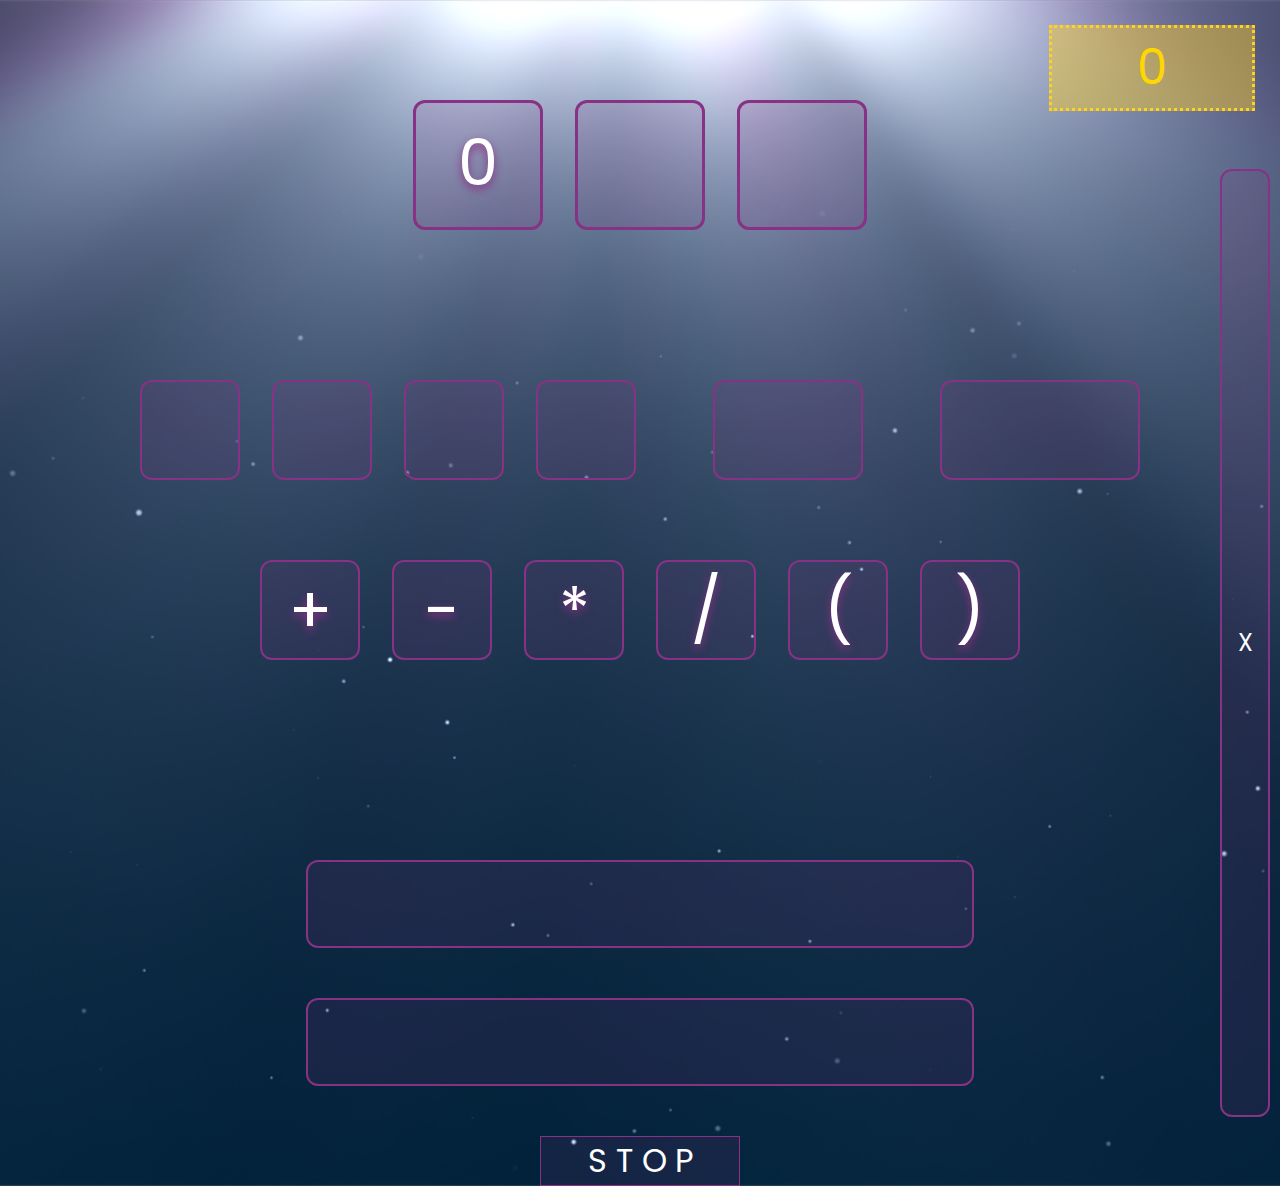
==== mojBroj.html @ 2d735e1e "first commit" ====
<!DOCTYPE html>
<html lang="en">
<head>
    <meta charset="UTF-8">
    <meta name="viewport" content="width=device-width, initial-scale=1.0">
    <title>MojBroj</title>
    <link rel="stylesheet" href="css/main.min.css">
    <script src="JS/app.js" defer></script>
</head>
<body>
    <div id="main-container">
        <div id="number-to-find-container">
            <div class="number-to-find-content">
                <div class="number-area">
                    <span class="glitch counter"></span>
                </div>
            </div>
            <div class="number-to-find-content">
                <div class="number-area">
                    <span class="glitch counter"></span>
                </div>
            </div>
            <div class="number-to-find-content">
                <div class="number-area">
                    <span class="glitch counter"></span>
                </div>
            </div>
        </div>
        
        <div id="available-numbers-container">
            <div id="four-numbers-container">
                <button class="four-numbers-content">
                    <div class="number-area">
                        <span class="glitch counter"></span>
                    </div>
                </button>
                <button class="four-numbers-content">
                    <div class="number-area">
                        <span class="glitch counter"></span>
                    </div>
                </button>
                <button class="four-numbers-content">
                    <div class="number-area">
                        <span class="glitch counter"></span>
                    </div>
                </button>
                <button class="four-numbers-content">
                    <div class="number-area">
                        <span class="glitch counter"></span>
                    </div>
                </button>
            </div>
            <button class="middle-number">
                <div class="number-area">
                    <span class="glitch counter"></span>
                </div>
            </button>
            <button class="last-number">
                <div class="number-area">
                    <span class="glitch counter"></span>
                </div>
            </button>
        </div>
        <div id="operations-container">
            <button class="operation-content" id="plus">+</button>
            <button class="operation-content" id="minus">-</button>
            <button class="operation-content" id="multiply">*</button>
            <button class="operation-content" id="divide">/</button>
            <button class="operation-content" id="open-bracket">(</button>
            <button class="operation-content" id="closed-bracket">)</button>
        </div>
        <div id="user-result"></div>
        <button id="backSpace">X</button>
        <div id="computer-result"></div>
        <div class="btns">
            <button id="clear">C L E A R</button>
            <button id="start-game">S T O P</button>
            <button id="check">C H E C K</button>
        </div>
        <a href="index.html"><button class="go-back">NEXT GAME</button></a>
    </div>
    <div id="point-holder">

    </div>
</body>
</html>
---- css/main.min.css ----
@import"https://fonts.googleapis.com/css2?family=Noto+Sans+JP:wght@100..900&family=Open+Sans:ital,wght@0,300..800;1,300..800&family=Oxanium:wght@200..800&family=Plus+Jakarta+Sans:ital,wght@0,200..800;1,200..800&family=Poppins:ital,wght@0,100;0,200;0,300;0,400;0,500;0,600;0,700;0,800;0,900;1,100;1,200;1,300;1,400;1,500;1,600;1,700;1,800;1,900&family=Roboto:ital,wght@0,100;0,300;0,400;0,500;0,700;0,900;1,100;1,300;1,400;1,500;1,700;1,900&family=Rubik+Pixels&family=Varela+Round&display=swap";*{margin:0;padding:0;font-family:"Poppins",sans-serif}a{text-decoration:none;color:#873284}body{display:flex;justify-content:center;align-items:center;flex-direction:row;position:relative;background-repeat:no-repeat;background-position:top center;background-size:cover;background-image:url("../../images/abstract-1779589_1920.png")}body .container-main{margin-top:100px}body .container-main h1{font-size:80px;letter-spacing:16px;color:#fff}body .container-main h1 span{font-size:128px;color:#ffd123}body .container-main h1 img{margin-right:18px;width:120px}body .container-main #games-container{margin-top:50px;display:flex;justify-content:center;align-items:center;flex-direction:column;row-gap:32px}body .container-main #games-container button{width:450px;height:60px;font-size:24px;font-weight:bold;border-radius:12px;color:#873284;border-color:#873284;cursor:pointer}body .container-main #games-container button:hover{background-color:#dbdbdb}body .container-main #games-container #point-reset{margin-top:100px;color:red}body #point-holder{display:flex;justify-content:center;align-items:center;flex-direction:row;position:absolute;top:25px;right:25px;background-color:rgba(255,207,35,.4392156863);width:200px;height:80px;border:3px dotted #ffd123;font-size:48px;color:gold}body{display:flex;justify-content:center;align-items:center;flex-direction:row;background-repeat:no-repeat;background-position:top center;background-size:cover;background-image:url("../../images/abstract-1779589_1920.png")}body #main-container{display:flex;justify-content:center;align-items:center;flex-direction:column;margin-top:100px;width:100%}body #main-container #number-to-find-container{display:flex;justify-content:center;align-items:center;flex-direction:row;-moz-column-gap:32px;column-gap:32px}body #main-container #number-to-find-container .number-to-find-content{display:flex;justify-content:center;align-items:center;flex-direction:row;background-color:rgba(135,50,132,.137254902);border:3px solid #873284;border-radius:12px;width:100px;height:100px;padding:12px;font-size:64px;color:#fff;text-shadow:0 4px 8px #873284}body #main-container #number-to-find-container .number-to-find-content .number-area{display:absolute;width:100%;height:100%}body #main-container #number-to-find-container .number-to-find-content .number-area .glitch{display:flex;justify-content:center;align-items:center;flex-direction:row;position:relative}body #main-container #number-to-find-container .number-to-find-content .number-area .counter{display:flex;justify-content:center;align-items:center;flex-direction:row;counter-reset:count 0;animation:counter .5s linear infinite alternate}body #main-container #number-to-find-container .number-to-find-content .number-area .counter::before{display:flex;justify-content:center;align-items:center;flex-direction:row;content:counter(count)}body #main-container #available-numbers-container{display:flex;justify-content:center;align-items:center;flex-direction:row;width:100%;-moz-column-gap:6%;column-gap:6%}body #main-container #available-numbers-container #four-numbers-container{display:flex;justify-content:center;align-items:center;flex-direction:row;-moz-column-gap:32px;column-gap:32px;margin-top:150px}body #main-container #available-numbers-container #four-numbers-container .four-numbers-content{display:flex;justify-content:center;align-items:center;flex-direction:row;background-color:rgba(135,50,132,.137254902);border:2px solid #873284;border-radius:12px;width:100px;height:100px;padding:12px;font-size:64px;color:#fff;text-shadow:0 4px 8px #873284;cursor:pointer}body #main-container #available-numbers-container #four-numbers-container .four-numbers-content .number-area{display:flex;justify-content:center;align-items:center;flex-direction:row;display:absolute;width:100%;height:100%}body #main-container #available-numbers-container #four-numbers-container .four-numbers-content .number-area .glitch{display:flex;justify-content:center;align-items:center;flex-direction:row;position:relative}body #main-container #available-numbers-container #four-numbers-container .four-numbers-content .number-area .counter{counter-reset:count 0;animation:counter .5s linear infinite alternate}body #main-container #available-numbers-container #four-numbers-container .four-numbers-content .number-area .counter::before{content:counter(count)}body #main-container #available-numbers-container .middle-number{display:flex;justify-content:center;align-items:center;flex-direction:row;margin-top:150px;background-color:rgba(135,50,132,.137254902);border:2px solid #873284;border-radius:12px;width:150px;height:100px;padding:12px;font-size:64px;color:#fff;text-shadow:0 4px 8px #873284;cursor:pointer}body #main-container #available-numbers-container .middle-number .number-area{display:flex;justify-content:center;align-items:center;flex-direction:row;display:absolute;width:100%;height:100%}body #main-container #available-numbers-container .middle-number .number-area .glitch{display:flex;justify-content:center;align-items:center;flex-direction:row;position:relative}body #main-container #available-numbers-container .middle-number .number-area .counter{counter-reset:count 0;animation:counter2 .2s linear infinite alternate}body #main-container #available-numbers-container .middle-number .number-area .counter::before{content:counter(count)}body #main-container #available-numbers-container .last-number{display:flex;justify-content:center;align-items:center;flex-direction:row;margin-top:150px;background-color:rgba(135,50,132,.137254902);border:2px solid #873284;border-radius:12px;width:200px;height:100px;padding:12px;font-size:64px;color:#fff;text-shadow:0 4px 8px #873284;cursor:pointer}body #main-container #available-numbers-container .last-number .number-area{display:flex;justify-content:center;align-items:center;flex-direction:row;display:absolute;width:100%;height:100%}body #main-container #available-numbers-container .last-number .number-area .glitch{display:flex;justify-content:center;align-items:center;flex-direction:row;position:relative}body #main-container #available-numbers-container .last-number .number-area .counter{counter-reset:count 0;animation:counter3 .25s linear infinite alternate}body #main-container #available-numbers-container .last-number .number-area .counter::before{content:counter(count)}body #main-container #operations-container{display:flex;justify-content:center;align-items:center;flex-direction:row;-moz-column-gap:32px;column-gap:32px;margin-top:0px}body #main-container #operations-container .operation-content{display:flex;justify-content:center;align-items:center;flex-direction:row;margin-top:80px;background-color:rgba(135,50,132,.137254902);border:2px solid #873284;border-radius:12px;width:100px;height:100px;padding:12px;font-size:64px;color:#fff;text-shadow:0 4px 8px #873284;cursor:pointer}body #main-container #user-result{position:relative;width:50%;display:flex;justify-content:center;align-items:center;flex-direction:row;margin-top:200px;background-color:rgba(135,50,132,.137254902);border:2px solid #873284;border-radius:12px;height:60px;padding:12px;font-size:48px;color:#fff}body #main-container #backSpace{position:absolute;right:10px;width:50px;height:80%;border-radius:12px;background-color:rgba(135,50,132,.137254902);border:2px solid #873284;font-size:24px;color:#fff;cursor:pointer}body #main-container #computer-result{width:50%;display:flex;justify-content:center;align-items:center;flex-direction:row;margin-top:50px;background-color:rgba(135,50,132,.137254902);border:2px solid #873284;border-radius:12px;height:60px;padding:12px;font-size:48px;color:#fff}body #main-container .btns{display:flex;justify-content:center;align-items:center;flex-direction:row;-moz-column-gap:32px;column-gap:32px}body #main-container .btns #start-game,body #main-container .btns #clear,body #main-container .btns #check{display:flex;justify-content:center;align-items:center;flex-direction:row;margin-top:50px;width:200px;height:50px;background-color:rgba(135,50,132,.137254902);border:1px solid #873284;color:#fff;font-size:32px;cursor:pointer}body #main-container .btns #clear,body #main-container .btns #check{display:none}body #main-container .go-back{margin-top:50px;width:664px;display:flex;justify-content:center;align-items:center;flex-direction:row;height:50px;background-color:rgba(255,207,35,.4392156863);border:2px solid #ffd123;color:#fff;font-size:32px;display:none;cursor:pointer}@keyframes counter{0%{counter-increment:count 0}10%{counter-increment:count 1}20%{counter-increment:count 2}30%{counter-increment:count 3}40%{counter-increment:count 4}50%{counter-increment:count 5}60%{counter-increment:count 6}70%{counter-increment:count 7}80%{counter-increment:count 8}90%{counter-increment:count 9}}@keyframes counter2{0%{counter-increment:count 0}33%{counter-increment:count 10}66%{counter-increment:count 15}100%{counter-increment:count 20}}@keyframes counter3{0%{counter-increment:count 25}33%{counter-increment:count 50}66%{counter-increment:count 75}100%{counter-increment:count 100}}/*# sourceMappingURL=main.min.css.map */
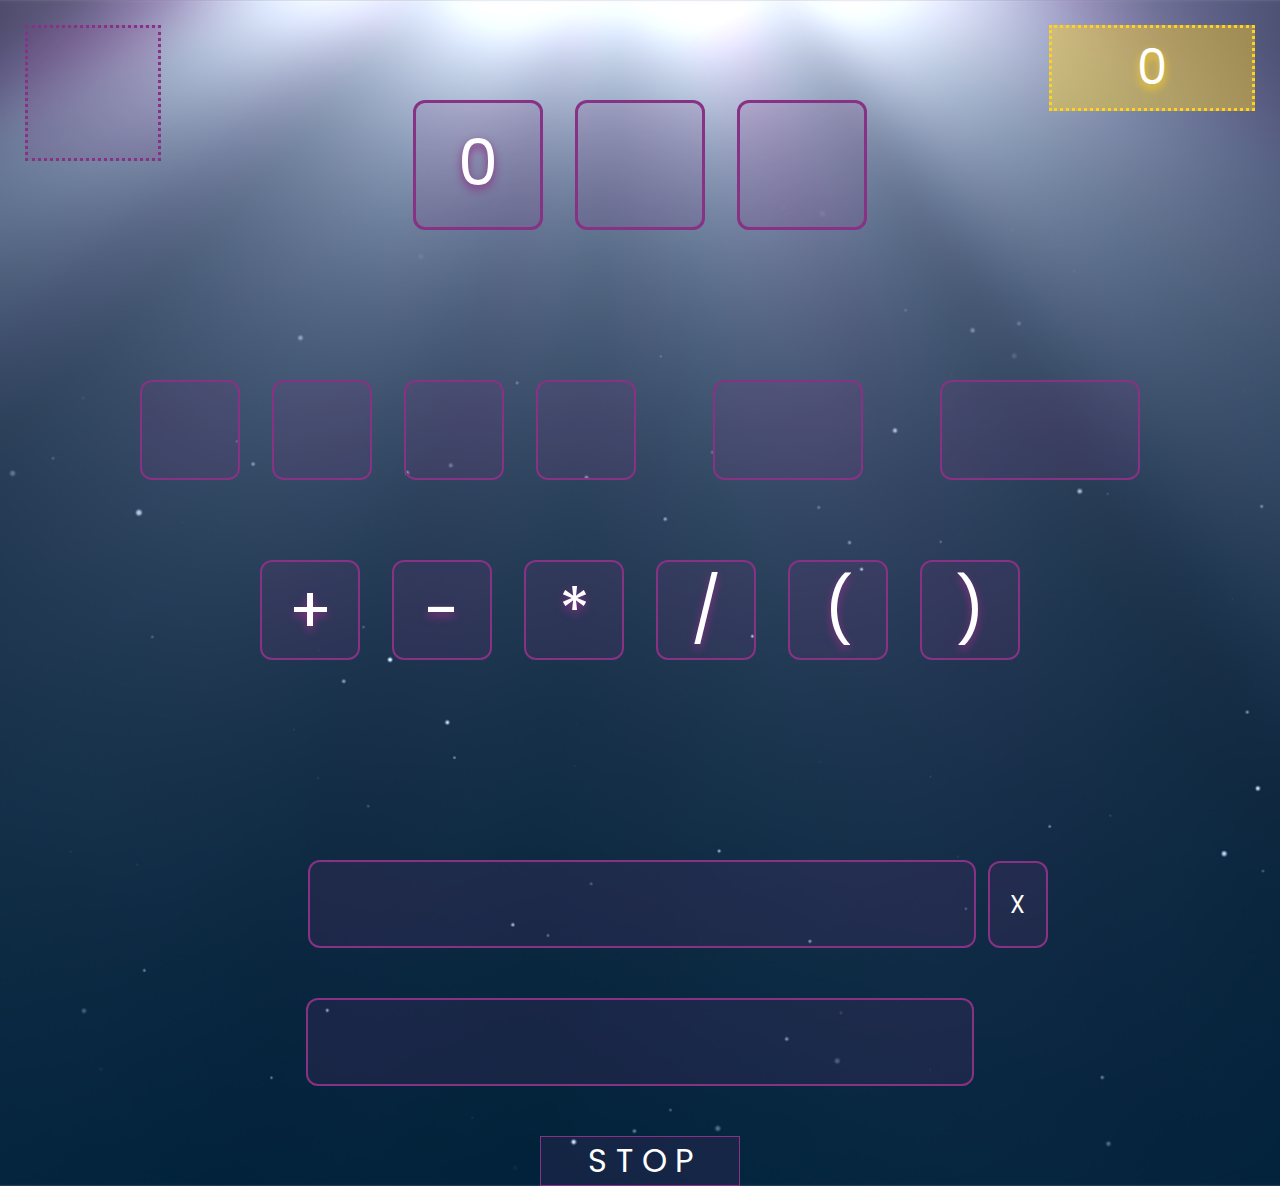
==== commit 73a04916: "Finished Spojnice" ====
--- a/mojBroj.html
+++ b/mojBroj.html
@@ -5,7 +5,7 @@
     <meta name="viewport" content="width=device-width, initial-scale=1.0">
     <title>MojBroj</title>
     <link rel="stylesheet" href="css/main.min.css">
-    <script src="JS/app.js" defer></script>
+    <script src="JS/mojBroj.js" defer></script>
 </head>
 <body>
     <div id="main-container">
@@ -69,8 +69,10 @@
             <button class="operation-content" id="open-bracket">(</button>
             <button class="operation-content" id="closed-bracket">)</button>
         </div>
-        <div id="user-result"></div>
-        <button id="backSpace">X</button>
+        <div class="userControl">
+            <div id="user-result"></div>
+            <button id="backSpace">X</button>
+        </div>
         <div id="computer-result"></div>
         <div class="btns">
             <button id="clear">C L E A R</button>
@@ -82,5 +84,8 @@
     <div id="point-holder">
 
     </div>
+    <p id="timer">
+        
+    </p>
 </body>
 </html>--- a/css/main.min.css
+++ b/css/main.min.css
@@ -1 +1 @@
-@import"https://fonts.googleapis.com/css2?family=Noto+Sans+JP:wght@100..900&family=Open+Sans:ital,wght@0,300..800;1,300..800&family=Oxanium:wght@200..800&family=Plus+Jakarta+Sans:ital,wght@0,200..800;1,200..800&family=Poppins:ital,wght@0,100;0,200;0,300;0,400;0,500;0,600;0,700;0,800;0,900;1,100;1,200;1,300;1,400;1,500;1,600;1,700;1,800;1,900&family=Roboto:ital,wght@0,100;0,300;0,400;0,500;0,700;0,900;1,100;1,300;1,400;1,500;1,700;1,900&family=Rubik+Pixels&family=Varela+Round&display=swap";*{margin:0;padding:0;font-family:"Poppins",sans-serif}a{text-decoration:none;color:#873284}body{display:flex;justify-content:center;align-items:center;flex-direction:row;position:relative;background-repeat:no-repeat;background-position:top center;background-size:cover;background-image:url("../../images/abstract-1779589_1920.png")}body .container-main{margin-top:100px}body .container-main h1{font-size:80px;letter-spacing:16px;color:#fff}body .container-main h1 span{font-size:128px;color:#ffd123}body .container-main h1 img{margin-right:18px;width:120px}body .container-main #games-container{margin-top:50px;display:flex;justify-content:center;align-items:center;flex-direction:column;row-gap:32px}body .container-main #games-container button{width:450px;height:60px;font-size:24px;font-weight:bold;border-radius:12px;color:#873284;border-color:#873284;cursor:pointer}body .container-main #games-container button:hover{background-color:#dbdbdb}body .container-main #games-container #point-reset{margin-top:100px;color:red}body #point-holder{display:flex;justify-content:center;align-items:center;flex-direction:row;position:absolute;top:25px;right:25px;background-color:rgba(255,207,35,.4392156863);width:200px;height:80px;border:3px dotted #ffd123;font-size:48px;color:gold}body{display:flex;justify-content:center;align-items:center;flex-direction:row;background-repeat:no-repeat;background-position:top center;background-size:cover;background-image:url("../../images/abstract-1779589_1920.png")}body #main-container{display:flex;justify-content:center;align-items:center;flex-direction:column;margin-top:100px;width:100%}body #main-container #number-to-find-container{display:flex;justify-content:center;align-items:center;flex-direction:row;-moz-column-gap:32px;column-gap:32px}body #main-container #number-to-find-container .number-to-find-content{display:flex;justify-content:center;align-items:center;flex-direction:row;background-color:rgba(135,50,132,.137254902);border:3px solid #873284;border-radius:12px;width:100px;height:100px;padding:12px;font-size:64px;color:#fff;text-shadow:0 4px 8px #873284}body #main-container #number-to-find-container .number-to-find-content .number-area{display:absolute;width:100%;height:100%}body #main-container #number-to-find-container .number-to-find-content .number-area .glitch{display:flex;justify-content:center;align-items:center;flex-direction:row;position:relative}body #main-container #number-to-find-container .number-to-find-content .number-area .counter{display:flex;justify-content:center;align-items:center;flex-direction:row;counter-reset:count 0;animation:counter .5s linear infinite alternate}body #main-container #number-to-find-container .number-to-find-content .number-area .counter::before{display:flex;justify-content:center;align-items:center;flex-direction:row;content:counter(count)}body #main-container #available-numbers-container{display:flex;justify-content:center;align-items:center;flex-direction:row;width:100%;-moz-column-gap:6%;column-gap:6%}body #main-container #available-numbers-container #four-numbers-container{display:flex;justify-content:center;align-items:center;flex-direction:row;-moz-column-gap:32px;column-gap:32px;margin-top:150px}body #main-container #available-numbers-container #four-numbers-container .four-numbers-content{display:flex;justify-content:center;align-items:center;flex-direction:row;background-color:rgba(135,50,132,.137254902);border:2px solid #873284;border-radius:12px;width:100px;height:100px;padding:12px;font-size:64px;color:#fff;text-shadow:0 4px 8px #873284;cursor:pointer}body #main-container #available-numbers-container #four-numbers-container .four-numbers-content .number-area{display:flex;justify-content:center;align-items:center;flex-direction:row;display:absolute;width:100%;height:100%}body #main-container #available-numbers-container #four-numbers-container .four-numbers-content .number-area .glitch{display:flex;justify-content:center;align-items:center;flex-direction:row;position:relative}body #main-container #available-numbers-container #four-numbers-container .four-numbers-content .number-area .counter{counter-reset:count 0;animation:counter .5s linear infinite alternate}body #main-container #available-numbers-container #four-numbers-container .four-numbers-content .number-area .counter::before{content:counter(count)}body #main-container #available-numbers-container .middle-number{display:flex;justify-content:center;align-items:center;flex-direction:row;margin-top:150px;background-color:rgba(135,50,132,.137254902);border:2px solid #873284;border-radius:12px;width:150px;height:100px;padding:12px;font-size:64px;color:#fff;text-shadow:0 4px 8px #873284;cursor:pointer}body #main-container #available-numbers-container .middle-number .number-area{display:flex;justify-content:center;align-items:center;flex-direction:row;display:absolute;width:100%;height:100%}body #main-container #available-numbers-container .middle-number .number-area .glitch{display:flex;justify-content:center;align-items:center;flex-direction:row;position:relative}body #main-container #available-numbers-container .middle-number .number-area .counter{counter-reset:count 0;animation:counter2 .2s linear infinite alternate}body #main-container #available-numbers-container .middle-number .number-area .counter::before{content:counter(count)}body #main-container #available-numbers-container .last-number{display:flex;justify-content:center;align-items:center;flex-direction:row;margin-top:150px;background-color:rgba(135,50,132,.137254902);border:2px solid #873284;border-radius:12px;width:200px;height:100px;padding:12px;font-size:64px;color:#fff;text-shadow:0 4px 8px #873284;cursor:pointer}body #main-container #available-numbers-container .last-number .number-area{display:flex;justify-content:center;align-items:center;flex-direction:row;display:absolute;width:100%;height:100%}body #main-container #available-numbers-container .last-number .number-area .glitch{display:flex;justify-content:center;align-items:center;flex-direction:row;position:relative}body #main-container #available-numbers-container .last-number .number-area .counter{counter-reset:count 0;animation:counter3 .25s linear infinite alternate}body #main-container #available-numbers-container .last-number .number-area .counter::before{content:counter(count)}body #main-container #operations-container{display:flex;justify-content:center;align-items:center;flex-direction:row;-moz-column-gap:32px;column-gap:32px;margin-top:0px}body #main-container #operations-container .operation-content{display:flex;justify-content:center;align-items:center;flex-direction:row;margin-top:80px;background-color:rgba(135,50,132,.137254902);border:2px solid #873284;border-radius:12px;width:100px;height:100px;padding:12px;font-size:64px;color:#fff;text-shadow:0 4px 8px #873284;cursor:pointer}body #main-container #user-result{position:relative;width:50%;display:flex;justify-content:center;align-items:center;flex-direction:row;margin-top:200px;background-color:rgba(135,50,132,.137254902);border:2px solid #873284;border-radius:12px;height:60px;padding:12px;font-size:48px;color:#fff}body #main-container #backSpace{position:absolute;right:10px;width:50px;height:80%;border-radius:12px;background-color:rgba(135,50,132,.137254902);border:2px solid #873284;font-size:24px;color:#fff;cursor:pointer}body #main-container #computer-result{width:50%;display:flex;justify-content:center;align-items:center;flex-direction:row;margin-top:50px;background-color:rgba(135,50,132,.137254902);border:2px solid #873284;border-radius:12px;height:60px;padding:12px;font-size:48px;color:#fff}body #main-container .btns{display:flex;justify-content:center;align-items:center;flex-direction:row;-moz-column-gap:32px;column-gap:32px}body #main-container .btns #start-game,body #main-container .btns #clear,body #main-container .btns #check{display:flex;justify-content:center;align-items:center;flex-direction:row;margin-top:50px;width:200px;height:50px;background-color:rgba(135,50,132,.137254902);border:1px solid #873284;color:#fff;font-size:32px;cursor:pointer}body #main-container .btns #clear,body #main-container .btns #check{display:none}body #main-container .go-back{margin-top:50px;width:664px;display:flex;justify-content:center;align-items:center;flex-direction:row;height:50px;background-color:rgba(255,207,35,.4392156863);border:2px solid #ffd123;color:#fff;font-size:32px;display:none;cursor:pointer}@keyframes counter{0%{counter-increment:count 0}10%{counter-increment:count 1}20%{counter-increment:count 2}30%{counter-increment:count 3}40%{counter-increment:count 4}50%{counter-increment:count 5}60%{counter-increment:count 6}70%{counter-increment:count 7}80%{counter-increment:count 8}90%{counter-increment:count 9}}@keyframes counter2{0%{counter-increment:count 0}33%{counter-increment:count 10}66%{counter-increment:count 15}100%{counter-increment:count 20}}@keyframes counter3{0%{counter-increment:count 25}33%{counter-increment:count 50}66%{counter-increment:count 75}100%{counter-increment:count 100}}/*# sourceMappingURL=main.min.css.map */+@import"https://fonts.googleapis.com/css2?family=Noto+Sans+JP:wght@100..900&family=Open+Sans:ital,wght@0,300..800;1,300..800&family=Oxanium:wght@200..800&family=Plus+Jakarta+Sans:ital,wght@0,200..800;1,200..800&family=Poppins:ital,wght@0,100;0,200;0,300;0,400;0,500;0,600;0,700;0,800;0,900;1,100;1,200;1,300;1,400;1,500;1,600;1,700;1,800;1,900&family=Roboto:ital,wght@0,100;0,300;0,400;0,500;0,700;0,900;1,100;1,300;1,400;1,500;1,700;1,900&family=Rubik+Pixels&family=Varela+Round&display=swap";*{margin:0;padding:0;font-family:"Poppins",sans-serif}a{text-decoration:none;color:#873284}body{display:flex;justify-content:center;align-items:center;flex-direction:row;position:relative;background-repeat:no-repeat;background-position:top center;background-size:cover;background-image:url("../images/abstract-1779589_1920.png")}body .container-main{margin-top:100px}body .container-main h1{font-size:80px;letter-spacing:16px;color:#fff}body .container-main h1 span{font-size:128px;color:#ffd123}body .container-main h1 img{margin-right:18px;width:120px}body .container-main #games-container{margin-top:50px;display:flex;justify-content:center;align-items:center;flex-direction:column;row-gap:32px}body .container-main #games-container button{width:450px;height:60px;font-size:24px;font-weight:bold;border-radius:12px;color:#873284;border-color:#873284;cursor:pointer}body .container-main #games-container button:hover{background-color:#dbdbdb}body .container-main #games-container #point-reset{margin-top:100px;color:red}body #point-holder{display:flex;justify-content:center;align-items:center;flex-direction:row;position:absolute;top:25px;right:25px;background-color:rgba(255,207,35,.4392156863);width:200px;height:80px;border:3px dotted #ffd123;font-size:48px;text-shadow:0 4px 8px #ffd123;color:#fff}body{display:flex;justify-content:center;align-items:center;flex-direction:row;background-repeat:no-repeat;background-position:top center;background-size:cover;background-image:url("../images/abstract-1779589_1920.png")}body #main-container{display:flex;justify-content:center;align-items:center;flex-direction:column;margin-top:100px;width:100%}body #main-container #number-to-find-container{display:flex;justify-content:center;align-items:center;flex-direction:row;-moz-column-gap:32px;column-gap:32px}body #main-container #number-to-find-container .number-to-find-content{display:flex;justify-content:center;align-items:center;flex-direction:row;background-color:rgba(135,50,132,.137254902);border:3px solid #873284;border-radius:12px;width:100px;height:100px;padding:12px;font-size:64px;color:#fff;text-shadow:0 4px 8px #873284}body #main-container #number-to-find-container .number-to-find-content .number-area{display:absolute;width:100%;height:100%}body #main-container #number-to-find-container .number-to-find-content .number-area .glitch{display:flex;justify-content:center;align-items:center;flex-direction:row;position:relative}body #main-container #number-to-find-container .number-to-find-content .number-area .counter{display:flex;justify-content:center;align-items:center;flex-direction:row;counter-reset:count 0;animation:counter .5s linear infinite alternate}body #main-container #number-to-find-container .number-to-find-content .number-area .counter::before{display:flex;justify-content:center;align-items:center;flex-direction:row;content:counter(count)}body #main-container #available-numbers-container{display:flex;justify-content:center;align-items:center;flex-direction:row;width:100%;-moz-column-gap:6%;column-gap:6%}body #main-container #available-numbers-container #four-numbers-container{display:flex;justify-content:center;align-items:center;flex-direction:row;-moz-column-gap:32px;column-gap:32px;margin-top:150px}body #main-container #available-numbers-container #four-numbers-container .four-numbers-content{display:flex;justify-content:center;align-items:center;flex-direction:row;background-color:rgba(135,50,132,.137254902);border:2px solid #873284;border-radius:12px;width:100px;height:100px;padding:12px;font-size:64px;color:#fff;text-shadow:0 4px 8px #873284;cursor:pointer}body #main-container #available-numbers-container #four-numbers-container .four-numbers-content .number-area{display:flex;justify-content:center;align-items:center;flex-direction:row;display:absolute;width:100%;height:100%}body #main-container #available-numbers-container #four-numbers-container .four-numbers-content .number-area .glitch{display:flex;justify-content:center;align-items:center;flex-direction:row;position:relative}body #main-container #available-numbers-container #four-numbers-container .four-numbers-content .number-area .counter{counter-reset:count 0;animation:counter .5s linear infinite alternate}body #main-container #available-numbers-container #four-numbers-container .four-numbers-content .number-area .counter::before{content:counter(count)}body #main-container #available-numbers-container .middle-number{display:flex;justify-content:center;align-items:center;flex-direction:row;margin-top:150px;background-color:rgba(135,50,132,.137254902);border:2px solid #873284;border-radius:12px;width:150px;height:100px;padding:12px;font-size:64px;color:#fff;text-shadow:0 4px 8px #873284;cursor:pointer}body #main-container #available-numbers-container .middle-number .number-area{display:flex;justify-content:center;align-items:center;flex-direction:row;display:absolute;width:100%;height:100%}body #main-container #available-numbers-container .middle-number .number-area .glitch{display:flex;justify-content:center;align-items:center;flex-direction:row;position:relative}body #main-container #available-numbers-container .middle-number .number-area .counter{counter-reset:count 0;animation:counter2 .2s linear infinite alternate}body #main-container #available-numbers-container .middle-number .number-area .counter::before{content:counter(count)}body #main-container #available-numbers-container .last-number{display:flex;justify-content:center;align-items:center;flex-direction:row;margin-top:150px;background-color:rgba(135,50,132,.137254902);border:2px solid #873284;border-radius:12px;width:200px;height:100px;padding:12px;font-size:64px;color:#fff;text-shadow:0 4px 8px #873284;cursor:pointer}body #main-container #available-numbers-container .last-number .number-area{display:flex;justify-content:center;align-items:center;flex-direction:row;display:absolute;width:100%;height:100%}body #main-container #available-numbers-container .last-number .number-area .glitch{display:flex;justify-content:center;align-items:center;flex-direction:row;position:relative}body #main-container #available-numbers-container .last-number .number-area .counter{counter-reset:count 0;animation:counter3 .25s linear infinite alternate}body #main-container #available-numbers-container .last-number .number-area .counter::before{content:counter(count)}body #main-container #operations-container{display:flex;justify-content:center;align-items:center;flex-direction:row;-moz-column-gap:32px;column-gap:32px;margin-top:0px}body #main-container #operations-container .operation-content{display:flex;justify-content:center;align-items:center;flex-direction:row;margin-top:80px;background-color:rgba(135,50,132,.137254902);border:2px solid #873284;border-radius:12px;width:100px;height:100px;padding:12px;font-size:64px;color:#fff;text-shadow:0 4px 8px #873284;cursor:pointer}body #main-container .userControl{display:flex;justify-content:center;align-items:center;flex-direction:row;width:100%;margin-top:200px}body #main-container .userControl #user-result{width:50%;display:flex;justify-content:center;align-items:center;flex-direction:row;margin-left:75px;background-color:rgba(135,50,132,.137254902);border:2px solid #873284;border-radius:12px;height:60px;padding:12px;font-size:48px;color:#fff}body #main-container .userControl #backSpace{height:87px;width:60px;margin-left:12px;border-radius:12px;background-color:rgba(135,50,132,.137254902);border:2px solid #873284;font-size:24px;color:#fff;cursor:pointer}body #main-container #computer-result{width:50%;display:flex;justify-content:center;align-items:center;flex-direction:row;margin-top:50px;background-color:rgba(135,50,132,.137254902);border:2px solid #873284;border-radius:12px;height:60px;padding:12px;font-size:48px;color:#fff}body #main-container .btns{display:flex;justify-content:center;align-items:center;flex-direction:row;-moz-column-gap:32px;column-gap:32px}body #main-container .btns #start-game,body #main-container .btns #clear,body #main-container .btns #check{display:flex;justify-content:center;align-items:center;flex-direction:row;margin-top:50px;width:200px;height:50px;background-color:rgba(135,50,132,.137254902);border:1px solid #873284;color:#fff;font-size:32px;cursor:pointer}body #main-container .btns #clear,body #main-container .btns #check{display:none}body #main-container .go-back{margin-top:50px;width:664px;display:flex;justify-content:center;align-items:center;flex-direction:row;height:50px;background-color:rgba(255,207,35,.4392156863);border:2px solid #ffd123;color:#fff;font-size:32px;display:none;cursor:pointer}body #timer{display:flex;justify-content:center;align-items:center;flex-direction:row;position:absolute;top:25px;left:25px;background-color:rgba(135,50,132,.137254902);width:130px;height:130px;border:3px dotted #873284;font-size:48px;text-shadow:0 4px 8px #873284;color:#fff}@keyframes counter{0%{counter-increment:count 0}10%{counter-increment:count 1}20%{counter-increment:count 2}30%{counter-increment:count 3}40%{counter-increment:count 4}50%{counter-increment:count 5}60%{counter-increment:count 6}70%{counter-increment:count 7}80%{counter-increment:count 8}90%{counter-increment:count 9}}@keyframes counter2{0%{counter-increment:count 0}33%{counter-increment:count 10}66%{counter-increment:count 15}100%{counter-increment:count 20}}@keyframes counter3{0%{counter-increment:count 25}33%{counter-increment:count 50}66%{counter-increment:count 75}100%{counter-increment:count 100}}body{display:flex;justify-content:center;align-items:center;flex-direction:column;background-repeat:no-repeat;background-position:top center;background-size:cover;background-image:url("../images/abstract-1779589_1920.png")}body .game-Title{display:flex;justify-content:center;align-items:center;flex-direction:row;margin-top:150px;width:50%;background-color:rgba(135,50,132,.137254902);border:2px solid #873284;border-radius:12px;height:100px;padding:12px;font-size:32px;color:#fff;text-shadow:0 4px 8px #873284}body #main-container2{margin-top:10px;display:flex;justify-content:center;align-items:center;flex-direction:row;-moz-column-gap:32px;column-gap:32px}body #main-container2 .left-container{display:flex;justify-content:center;align-items:center;flex-direction:column}body #main-container2 .left-container button{display:flex;justify-content:center;align-items:center;flex-direction:row;background-color:rgba(135,50,132,.137254902);border:2px solid #873284;border-radius:12px;width:800px;height:100px;padding:12px;font-size:40px;color:#fff;text-shadow:0 4px 8px #873284;cursor:pointer}body #main-container2 .middle-container #timer2{display:flex;justify-content:center;align-items:center;flex-direction:row;background-color:rgba(135,50,132,.137254902);width:130px;height:130px;border:3px dotted #873284;font-size:48px;text-shadow:0 4px 8px #873284;color:#fff}body #main-container2 .right-container{display:flex;justify-content:center;align-items:center;flex-direction:column}body #main-container2 .right-container button{display:flex;justify-content:center;align-items:center;flex-direction:row;background-color:rgba(135,50,132,.137254902);border:2px solid #873284;border-radius:12px;width:800px;height:100px;padding:12px;font-size:40px;color:#fff;text-shadow:0 4px 8px #873284;cursor:pointer}.redFieldAnimate{animation:redField 1s linear}@keyframes redField{0%{background-color:rgba(135,50,132,.137254902)}25%{background-color:rgba(255,0,0,.423)}50%{background-color:rgba(135,50,132,.137254902)}75%{background-color:rgba(255,0,0,.423)}100%{background-color:rgba(135,50,132,.137254902)}}/*# sourceMappingURL=main.min.css.map */